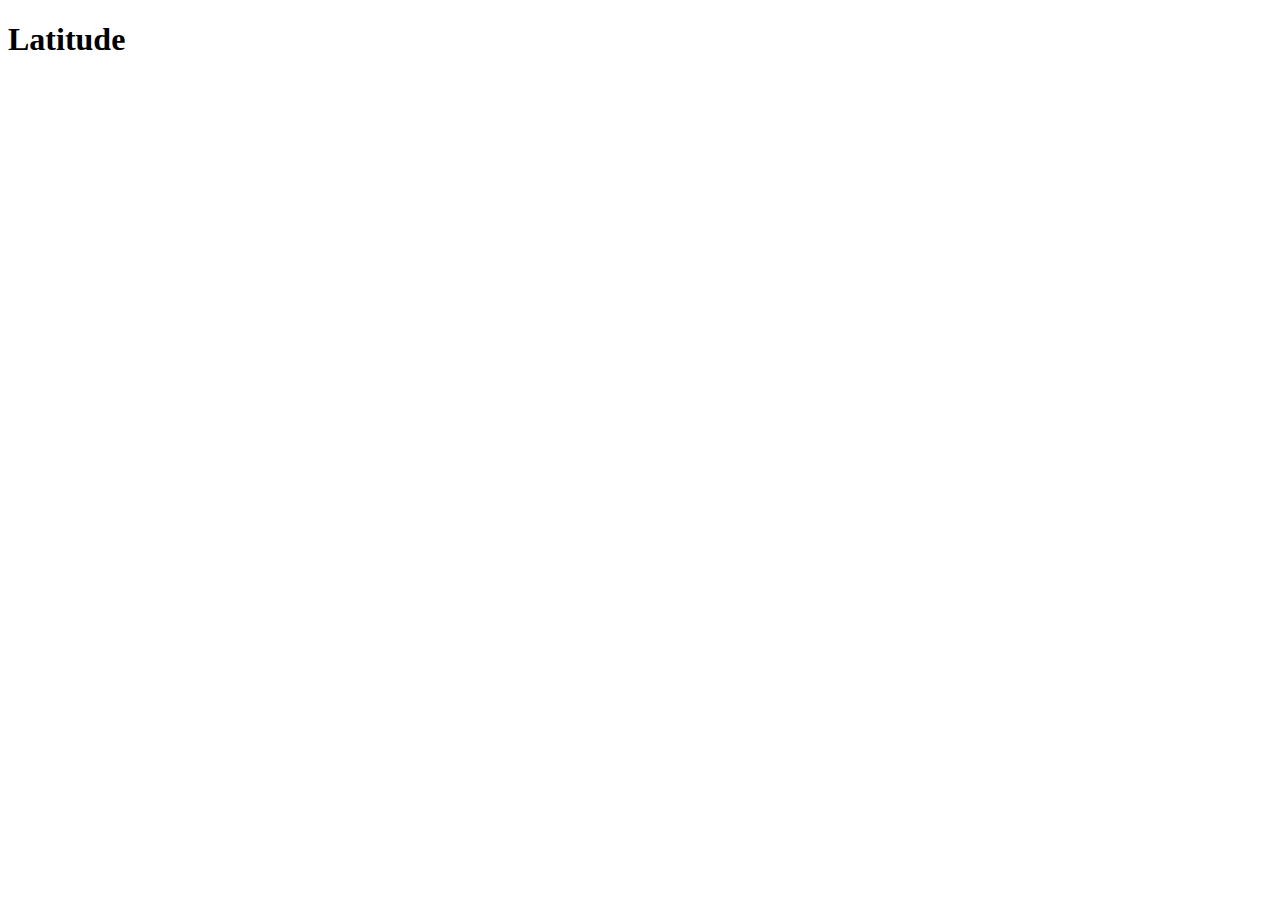
==== index.html @ b56c8ec2 "Adding intial code" ====
<!DOCTYPE html>
<html lang="en">
<head>
    <meta charset="UTF-8">
    <meta name="viewport" content="width=device-width, initial-scale=1.0">
    <title>Document</title>
</head>
<body>
    <h1>Latitude</h1>
   
       
</body>
</html>
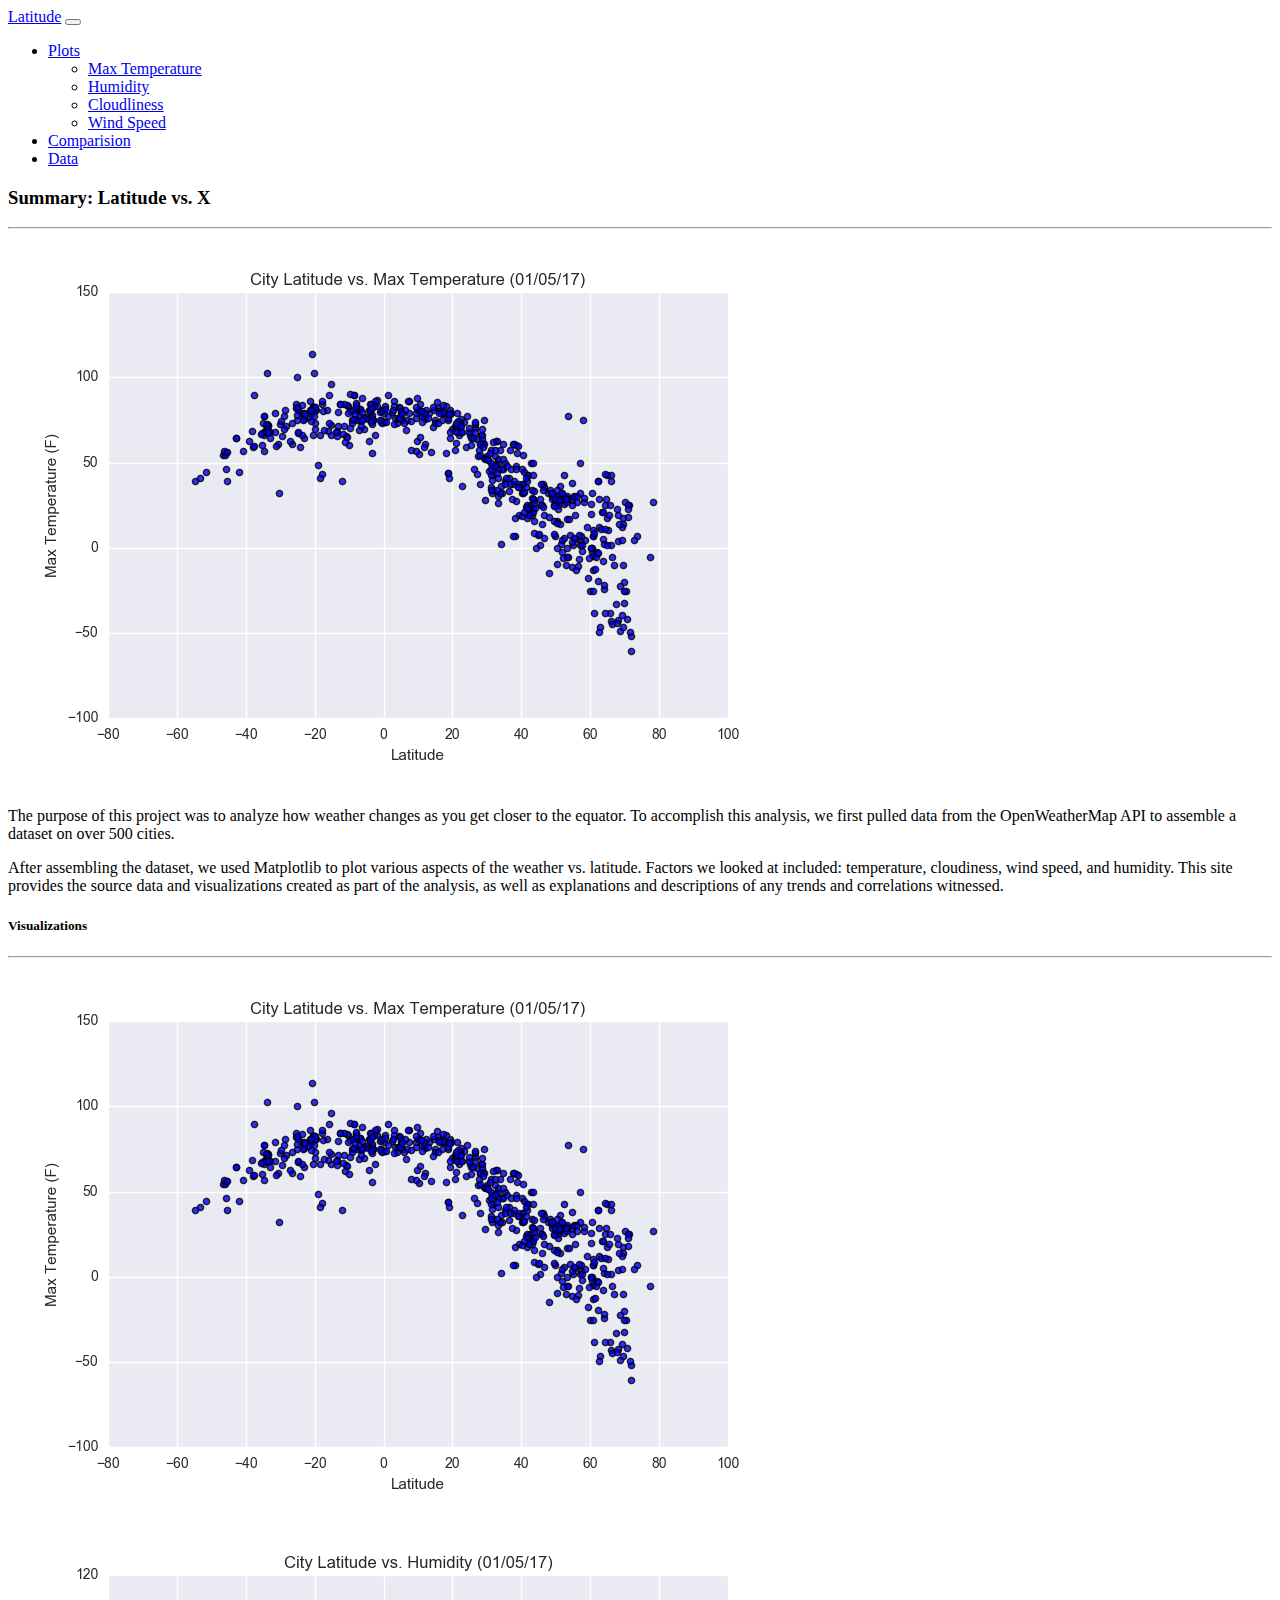
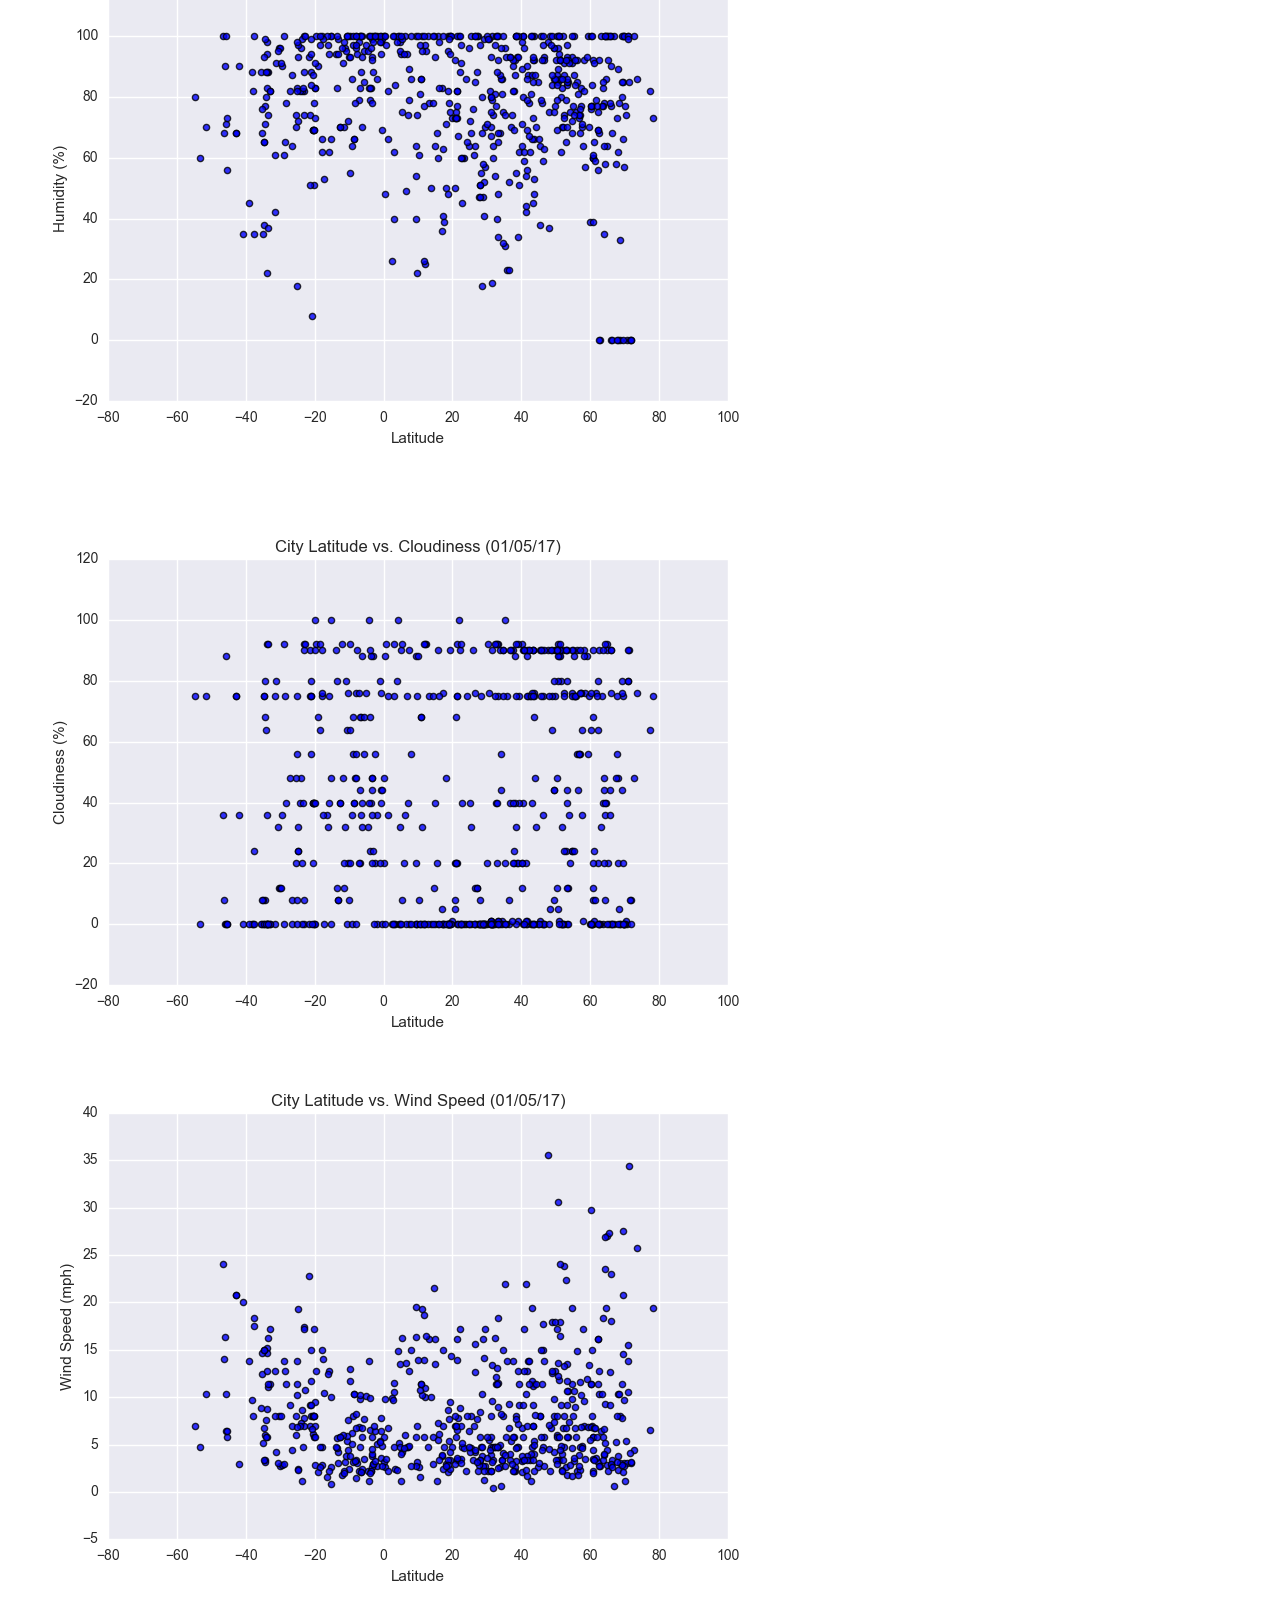
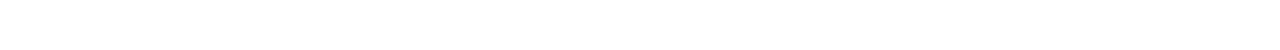
==== commit 5f2f73cb: "Adding Code" ====
--- a/index.html
+++ b/index.html
@@ -1,13 +1,110 @@
-<!DOCTYPE html>
+<!doctype html>
 <html lang="en">
-<head>
-    <meta charset="UTF-8">
-    <meta name="viewport" content="width=device-width, initial-scale=1.0">
-    <title>Document</title>
-</head>
-<body>
-    <h1>Latitude</h1>
-   
-       
-</body>
+  <head>
+    <!-- Required meta tags -->
+    <meta charset="utf-8">
+    <meta name="viewport" content="width=device-width, initial-scale=1">
+
+    <!-- Bootstrap CSS -->
+    <link href="https://cdn.jsdelivr.net/npm/bootstrap@5.0.0-beta2/dist/css/bootstrap.min.css" rel="stylesheet" integrity="sha384-BmbxuPwQa2lc/FVzBcNJ7UAyJxM6wuqIj61tLrc4wSX0szH/Ev+nYRRuWlolflfl" crossorigin="anonymous">
+
+    <title>Landing page</title>
+  </head>
+  <body>
+    <nav class="navbar navbar-expand-lg navbar-light bg-light">
+        <div class="container-fluid">
+          <a class="navbar-brand" href="#">Latitude</a>
+          <button class="navbar-toggler" type="button" data-bs-toggle="collapse" data-bs-target="#navbarSupportedContent" aria-controls="navbarSupportedContent" aria-expanded="false" aria-label="Toggle navigation">
+            <span class="navbar-toggler-icon"></span>
+            <div class="container">
+         </div>
+          </button>
+          <div class="collapse navbar-collapse" id="navbarSupportedContent">
+            <ul class="navbar-nav me-auto mb-2 mb-lg-0 justify-content-end"> 
+              <li class="nav-item dropdown">
+                <a class="nav-link dropdown-toggle" href="#" id="navbarDropdown" role="button" data-bs-toggle="dropdown" aria-expanded="false">
+                  Plots
+                </a>
+                <ul class="dropdown-menu" aria-labelledby="navbarDropdown">
+                  <li><a class="dropdown-item" href="#">Max Temperature</a></li>
+                  <li><a class="dropdown-item" href="#">Humidity</a></li>
+                 <li><a class="dropdown-item" href="#">Cloudliness</a></li>
+                 <li><a class="dropdown-item" href="#">Wind Speed</a></li>
+                </ul>
+              </li>
+              <li class="nav-item">
+                <a class="nav-link" href="#">Comparision</a>
+              </li>
+              <li class="nav-item">
+                <a class="nav-link" href="#">Data</a>
+              </li>
+              
+            </ul>
+         
+          </div>
+        </div>
+      </nav>
+      <div class="container">
+        <div class="row">
+          <div class="col-lg-7 col-md-12">
+            <!-- Left box  -->
+            <div class="box">
+              <h3 class="title">Summary: Latitude vs. X</h3>
+              <hr>
+              <img src="Resources/assets/images/Fig1.png" class="vizualization rounded float-left" alt="Max Temperature Graph">
+              <p>The purpose of this project was to analyze how weather changes as you get closer to the equator. To
+                accomplish this analysis, we first pulled data from the OpenWeatherMap API to assemble a dataset on over
+                500 cities.</p>
+              <p>After assembling the dataset, we used Matplotlib to plot various aspects of the weather vs. latitude.
+                Factors we looked at included: temperature, cloudiness, wind speed, and humidity. This site provides the
+                source data and visualizations created as part of the analysis, as well as explanations and descriptions of
+                any trends and correlations witnessed.</p>
+            </div>
+          </div>
+          <div class="col-lg-5 col-md-12">
+            <!-- Right Box -->
+            <div class="box">
+              <h5 class="title">Visualizations</h5>
+              <hr>
+    
+    
+              <div class="container">
+                <div class="row" style="padding-bottom: 30px;">
+                  <div class="col-6">
+                    <a href="max_temperature.html">
+                      <img class="panel" src="Resources/assets/images/Fig1.png" alt="Max Temperature Image">
+                    </a>
+                  </div>
+                  <div class="col-6">
+                    <a href="humidity.html">
+                      <img class="panel" src="Resources/assets/images/Fig2.png" alt="Humidity Graph">
+                    </a>
+                  </div>
+                </div>
+    
+                <div class="row" style="padding-bottom: 30px;">
+                  <div class="col-6">
+                    <a href="cloudiness.html">
+                      <img class="panel" src="Resources/assets/images/Fig3.png" alt="Cloudiness Graph">
+                    </a>
+                  </div>
+                  <div class="col-6">
+                    <a href="wind_speed.html">
+                      <img class="panel" src="Resources/assets/images/Fig4.png" alt="Wind Speed Graph">
+                    </a>
+                  </div>
+    
+
+    <!-- Optional JavaScript; choose one of the two! -->
+
+    <!-- Option 1: Bootstrap Bundle with Popper -->
+    <script src="https://cdn.jsdelivr.net/npm/bootstrap@5.0.0-beta2/dist/js/bootstrap.bundle.min.js" integrity="sha384-b5kHyXgcpbZJO/tY9Ul7kGkf1S0CWuKcCD38l8YkeH8z8QjE0GmW1gYU5S9FOnJ0" crossorigin="anonymous"></script>
+
+    <!-- Option 2: Separate Popper and Bootstrap JS -->
+    <!--
+    <script src="https://cdn.jsdelivr.net/npm/@popperjs/core@2.6.0/dist/umd/popper.min.js" integrity="sha384-KsvD1yqQ1/1+IA7gi3P0tyJcT3vR+NdBTt13hSJ2lnve8agRGXTTyNaBYmCR/Nwi" crossorigin="anonymous"></script>
+    <script src="https://cdn.jsdelivr.net/npm/bootstrap@5.0.0-beta2/dist/js/bootstrap.min.js" integrity="sha384-nsg8ua9HAw1y0W1btsyWgBklPnCUAFLuTMS2G72MMONqmOymq585AcH49TLBQObG" crossorigin="anonymous"></script>
+    -->
+
+  </body>
 </html>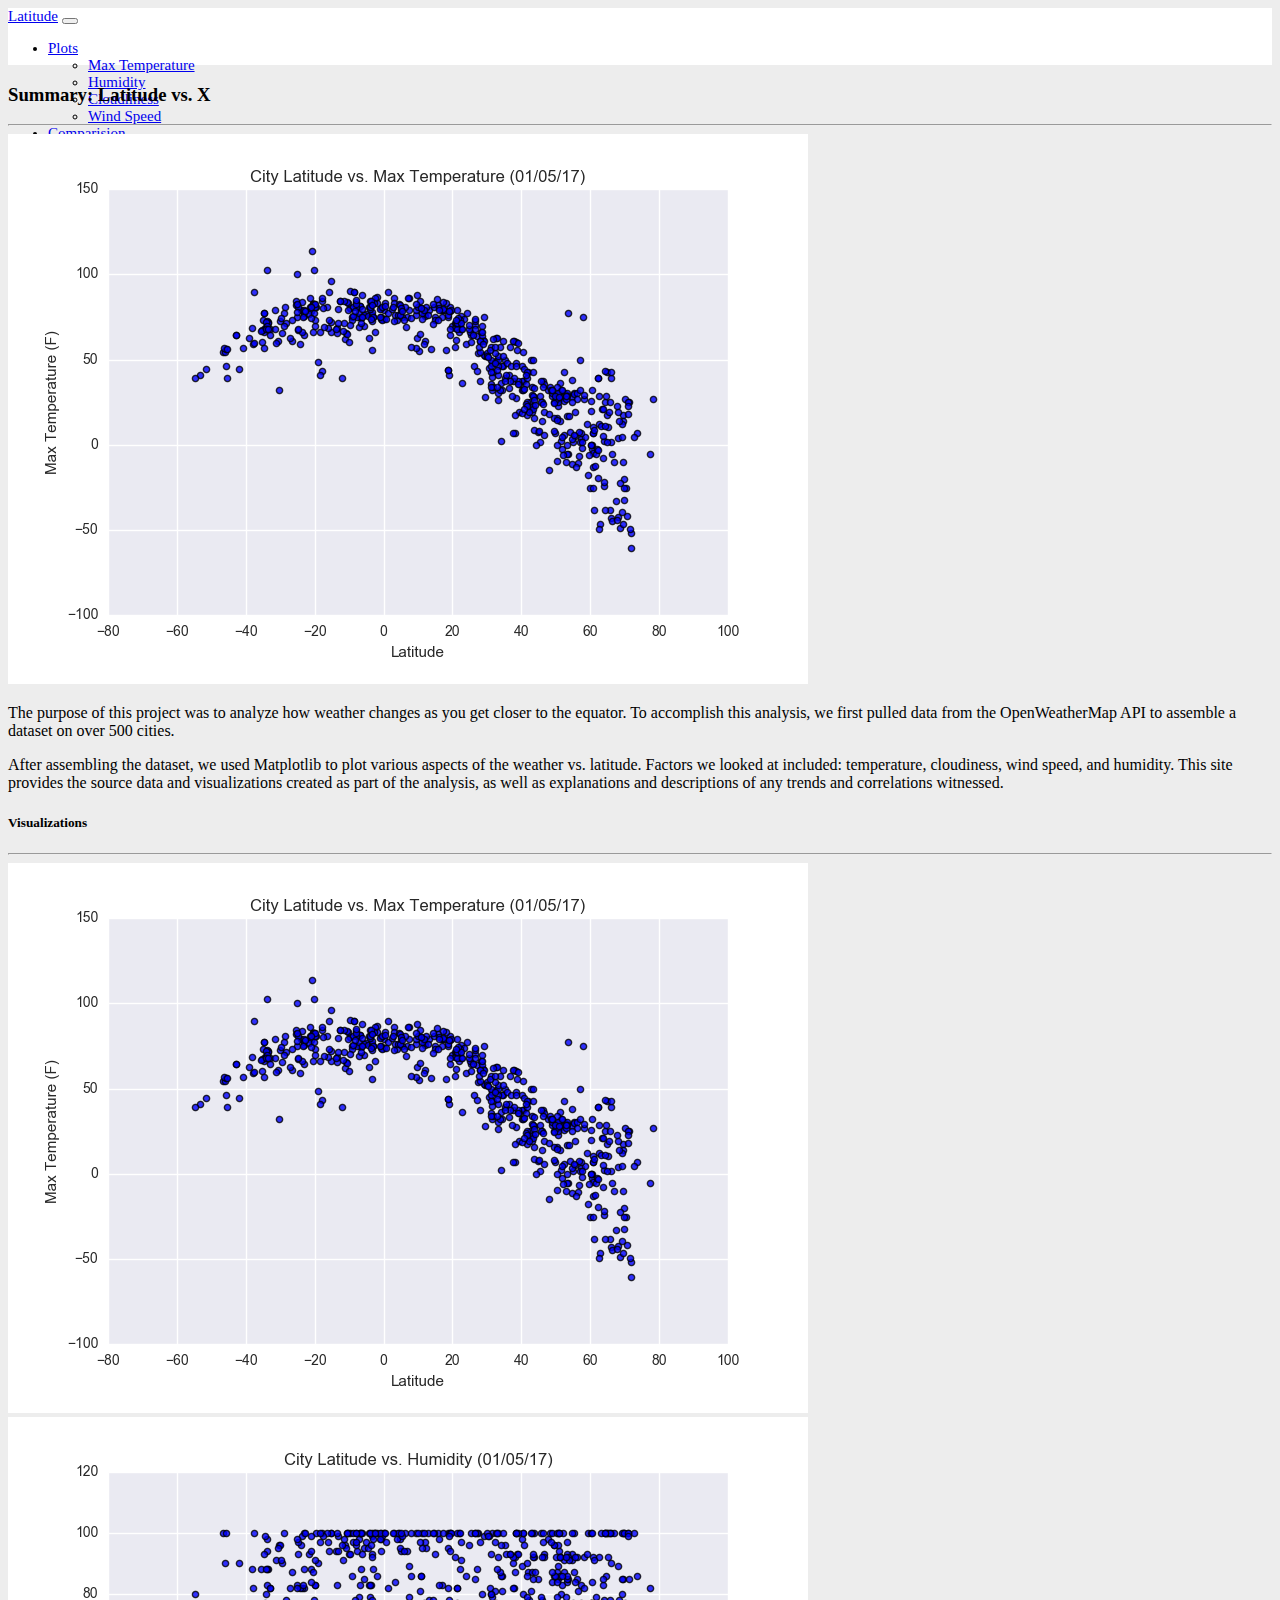
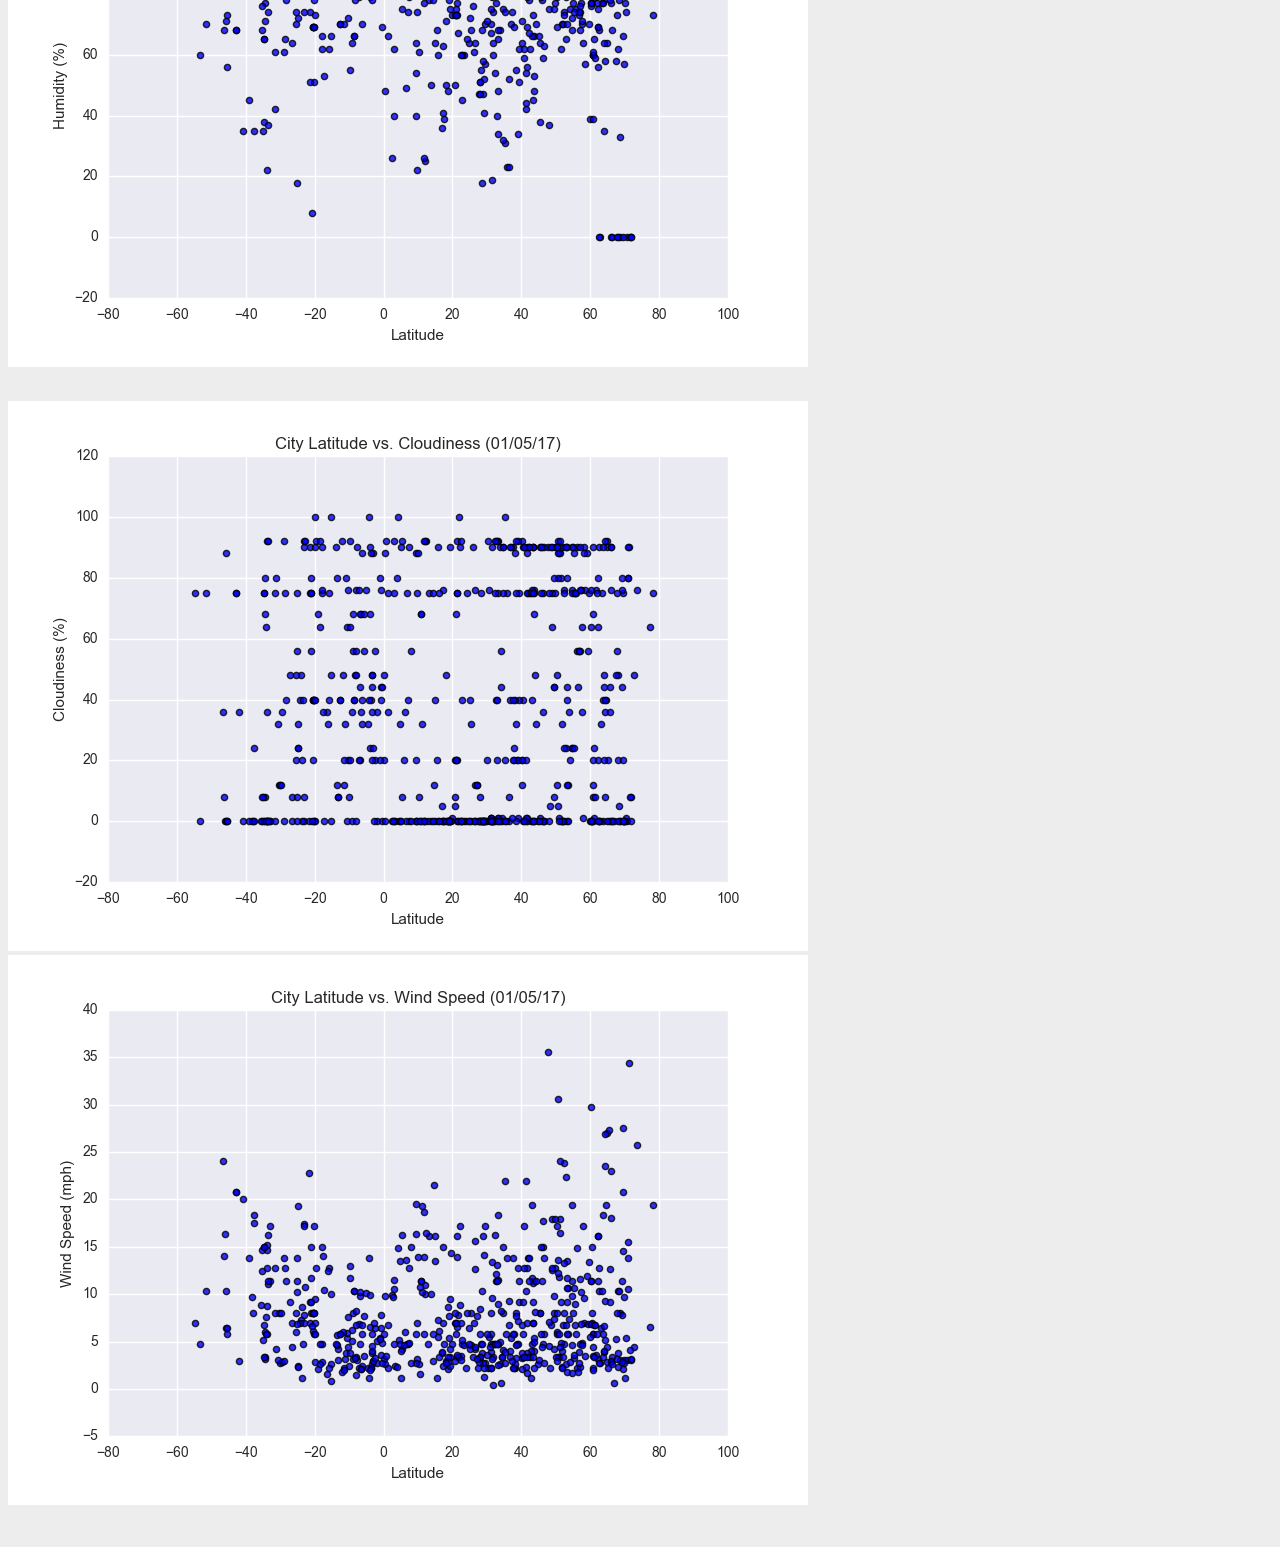
==== commit f8698933: "Adding code" ====
--- a/index.html
+++ b/index.html
@@ -7,7 +7,7 @@
 
     <!-- Bootstrap CSS -->
     <link href="https://cdn.jsdelivr.net/npm/bootstrap@5.0.0-beta2/dist/css/bootstrap.min.css" rel="stylesheet" integrity="sha384-BmbxuPwQa2lc/FVzBcNJ7UAyJxM6wuqIj61tLrc4wSX0szH/Ev+nYRRuWlolflfl" crossorigin="anonymous">
-
+    <link rel="stylesheet" href="style.css">
     <title>Landing page</title>
   </head>
   <body>
--- a/style.css
+++ b/style.css
@@ -0,0 +1,19 @@
+/* Body */
+body{
+    background-color: #EDEDED; 
+}
+/* Navbar */
+.navbar{
+    max-height: 57px; 
+}
+.navigation .navbar-brand{
+    color: white; 
+    margin-left: 30px; 
+    padding: inherit; 
+    font-weight: bold; 
+    background-color: #0BADA6;
+    font-family: Georgia, 'Times New Roman', Times, serif;
+}
+.navbar{
+    background-color: white; 
+    font-size: 15px; 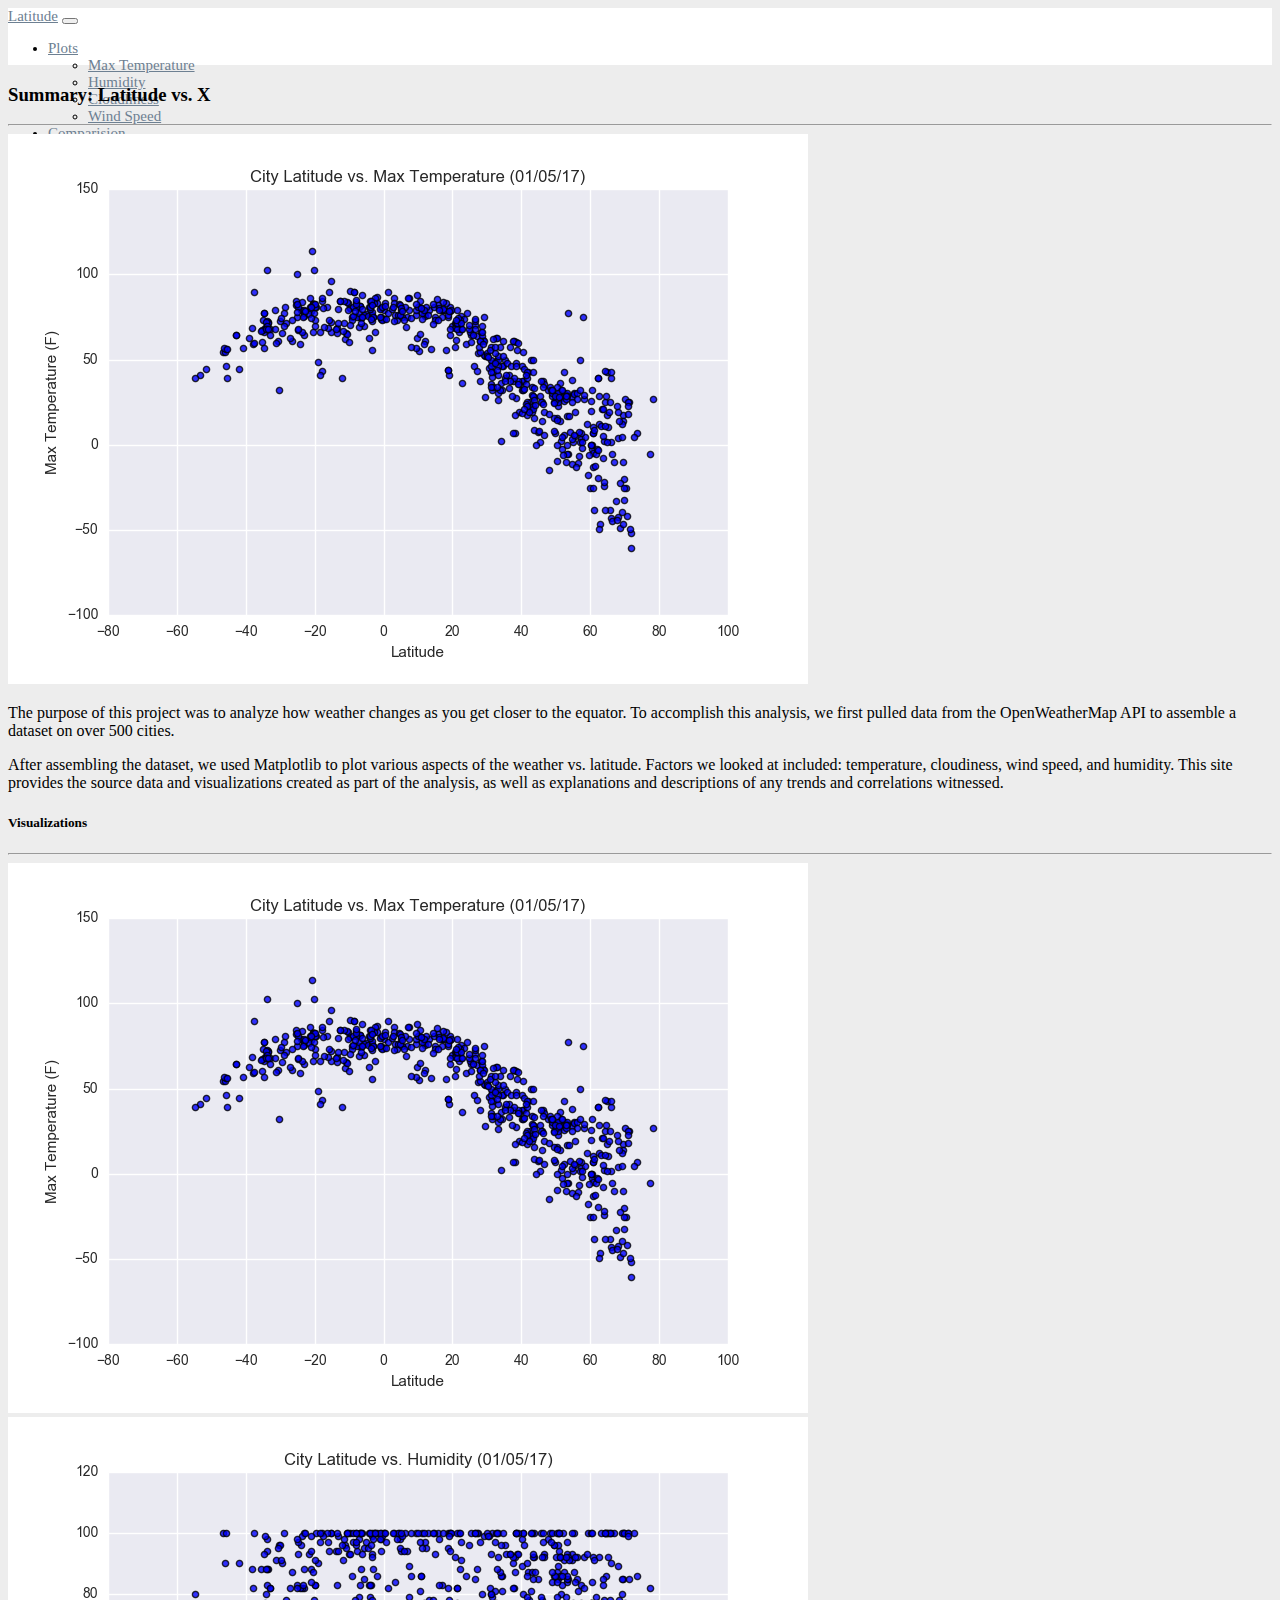
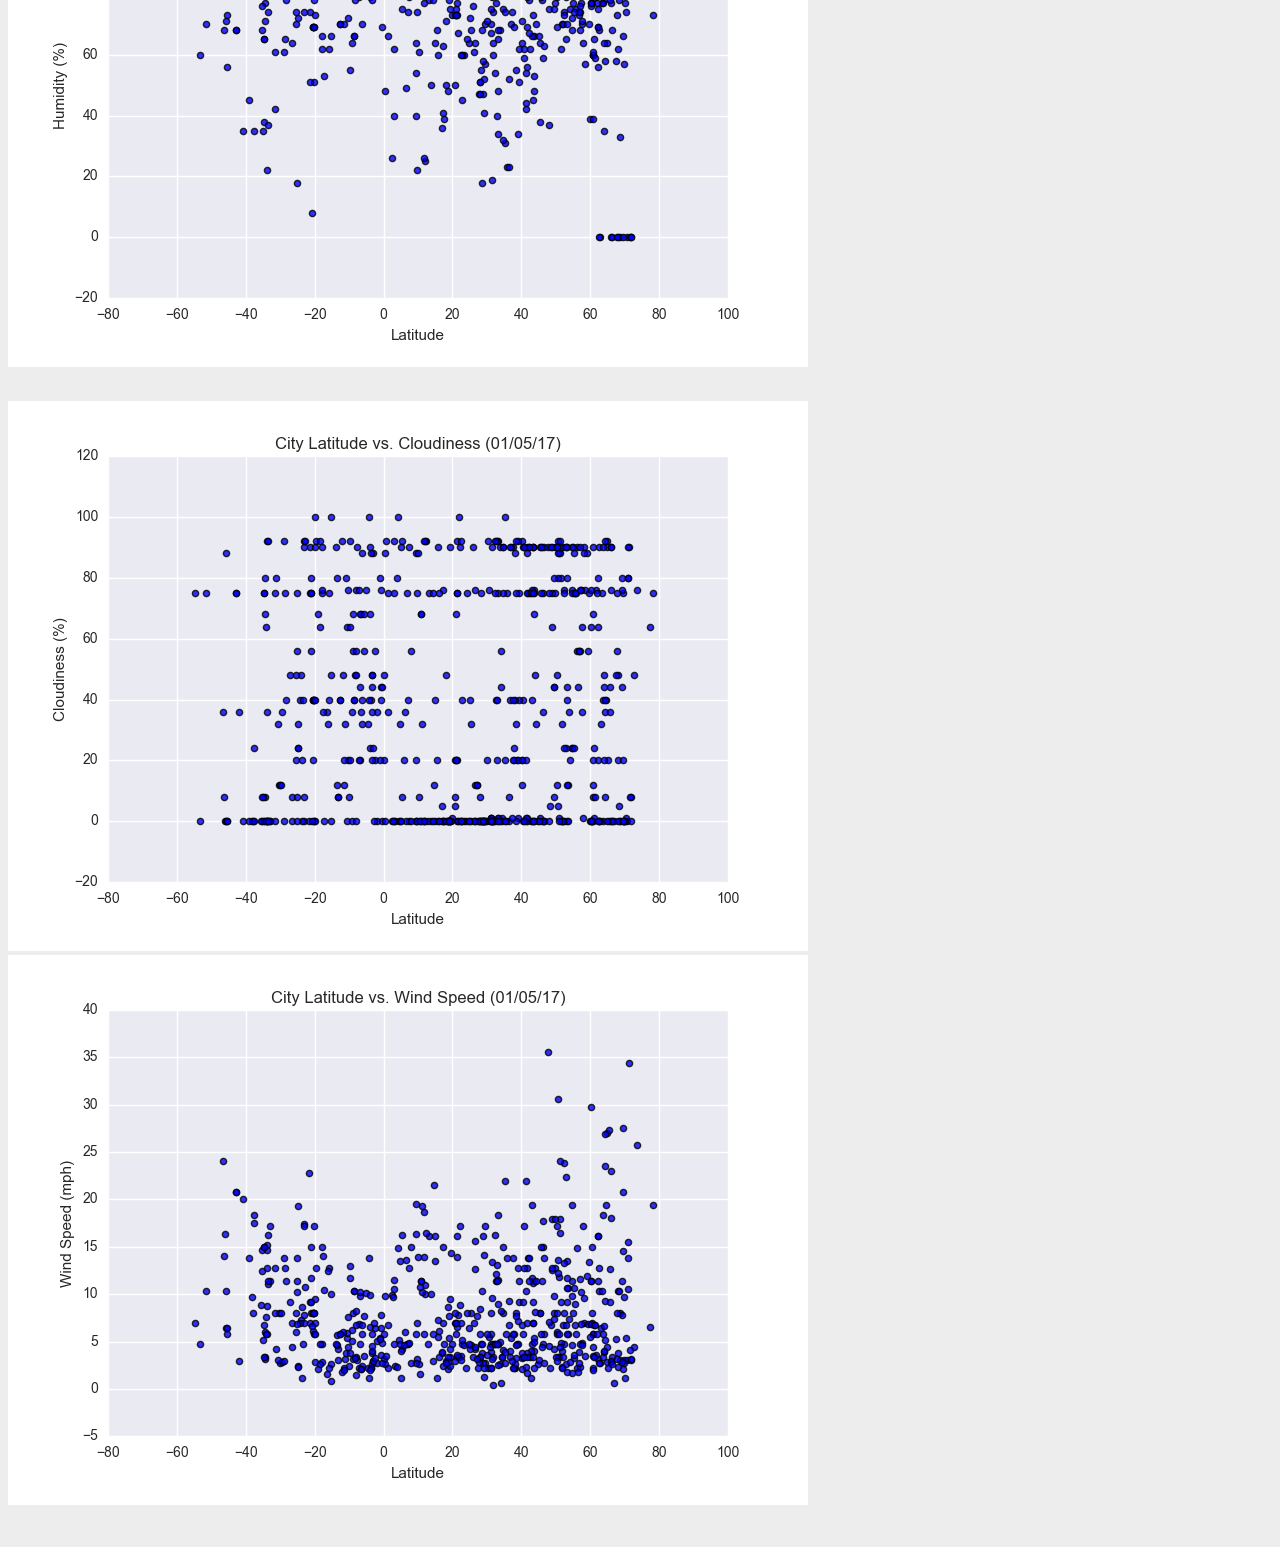
==== commit cb6d4e3a: "Adding more pages" ====
--- a/index.html
+++ b/index.html
@@ -26,17 +26,17 @@
                   Plots
                 </a>
                 <ul class="dropdown-menu" aria-labelledby="navbarDropdown">
-                  <li><a class="dropdown-item" href="#">Max Temperature</a></li>
-                  <li><a class="dropdown-item" href="#">Humidity</a></li>
-                 <li><a class="dropdown-item" href="#">Cloudliness</a></li>
-                 <li><a class="dropdown-item" href="#">Wind Speed</a></li>
+                  <li><a class="dropdown-item" href="max_temperature.html">Max Temperature</a></li>
+                  <li><a class="dropdown-item" href="humidity.html">Humidity</a></li>
+                 <li><a class="dropdown-item" href="cloudiness.html">Cloudliness</a></li>
+                 <li><a class="dropdown-item" href="wind_speed.html">Wind Speed</a></li>
                 </ul>
               </li>
               <li class="nav-item">
-                <a class="nav-link" href="#">Comparision</a>
+                <a class="nav-link" href="comparisons.html">Comparision</a>
               </li>
               <li class="nav-item">
-                <a class="nav-link" href="#">Data</a>
+                <a class="nav-link" href="data.html">Data</a>
               </li>
               
             </ul>
--- a/style.css
+++ b/style.css
@@ -16,4 +16,25 @@
 }
 .navbar{
     background-color: white; 
-    font-size: 15px; +    font-size: 15px; 
+}
+.active, .dropdown-menu .dropdown-item:active a:hover{
+    background-color:#E7E7E7!important; 
+}
+.dropdown-item{
+    color: #6D8092 !important; 
+}
+.dropdown .dropdown-menu .dropdown-item:active, .dropdown .dropdown-menu .dropdown-item:hover{
+    background-color:#E7E7E7 !important; 
+}
+a{
+    color: #6D8092;
+    font-size: 15px; 
+}
+.nav-link:hover{
+    background-color:#E7E7E7 !important;
+   }
+
+.navbar-brand:hover{
+color: rgb(175, 175, 175) !important;
+}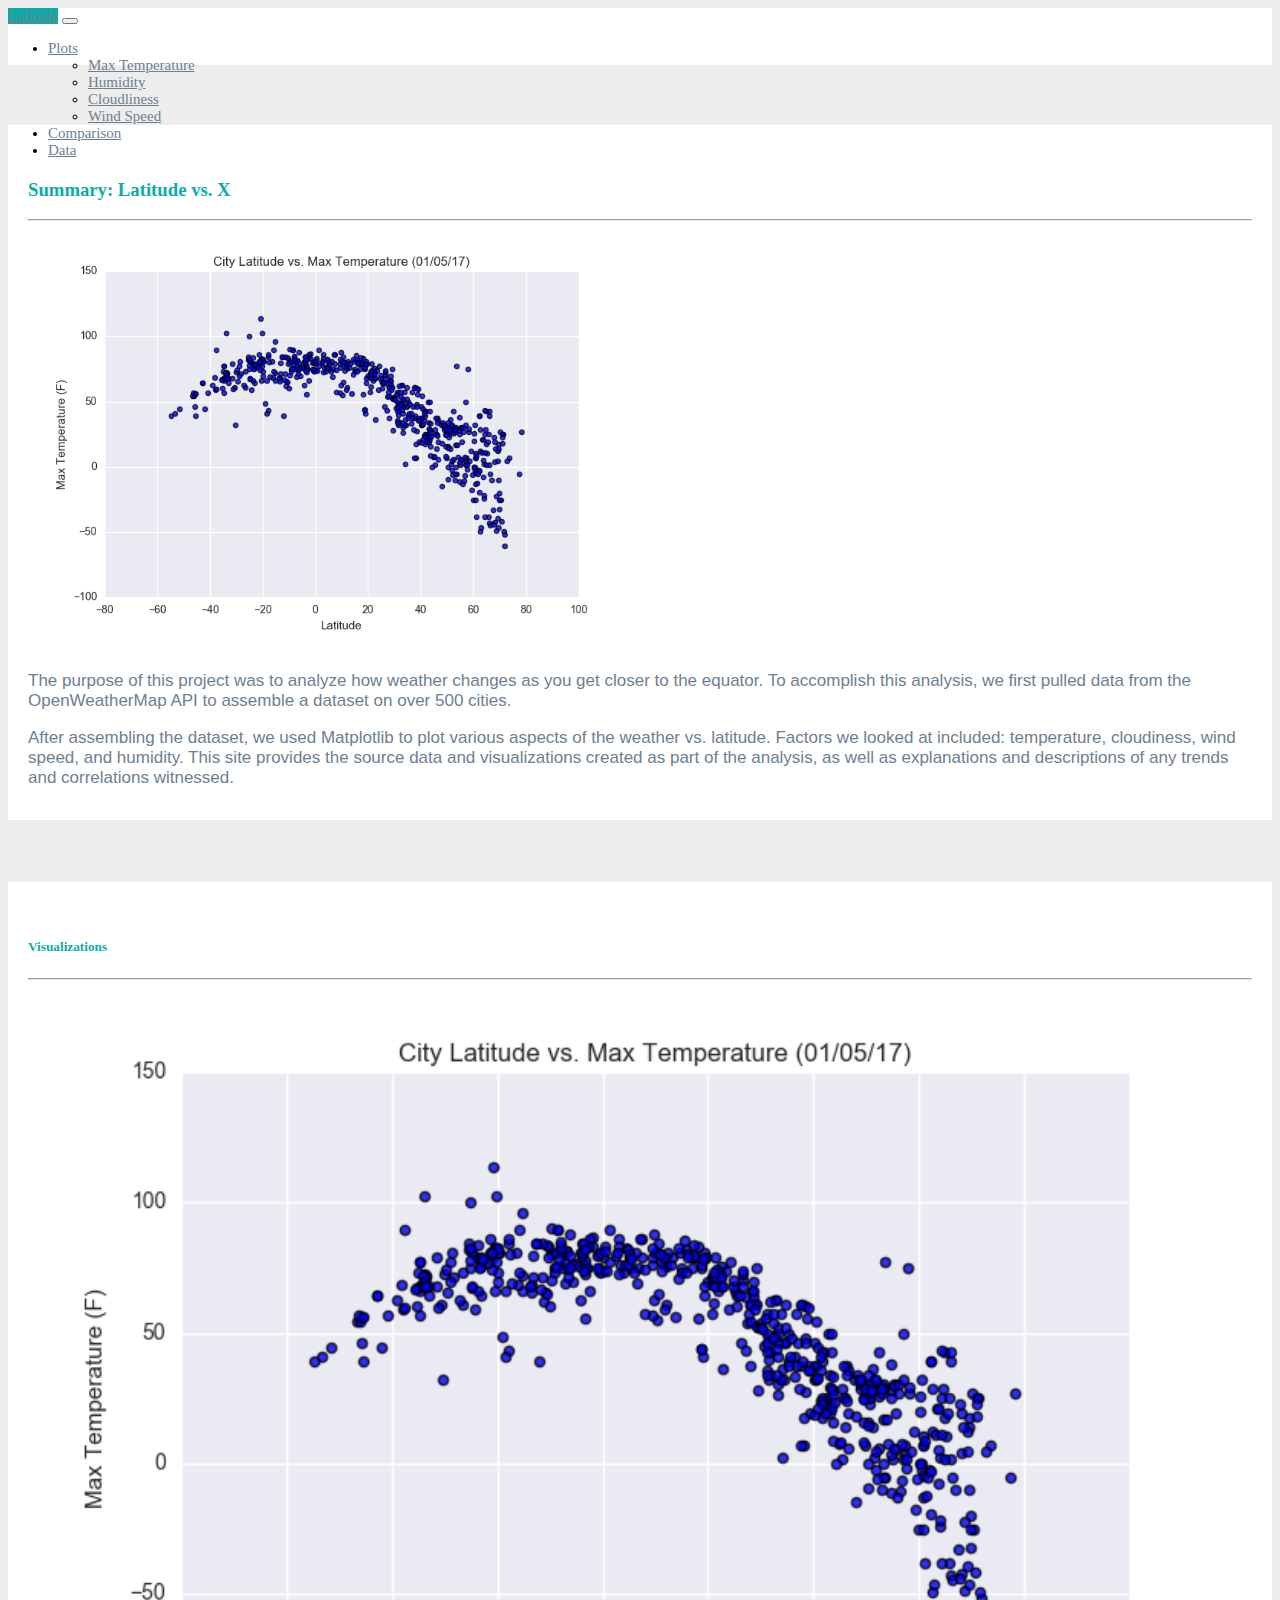
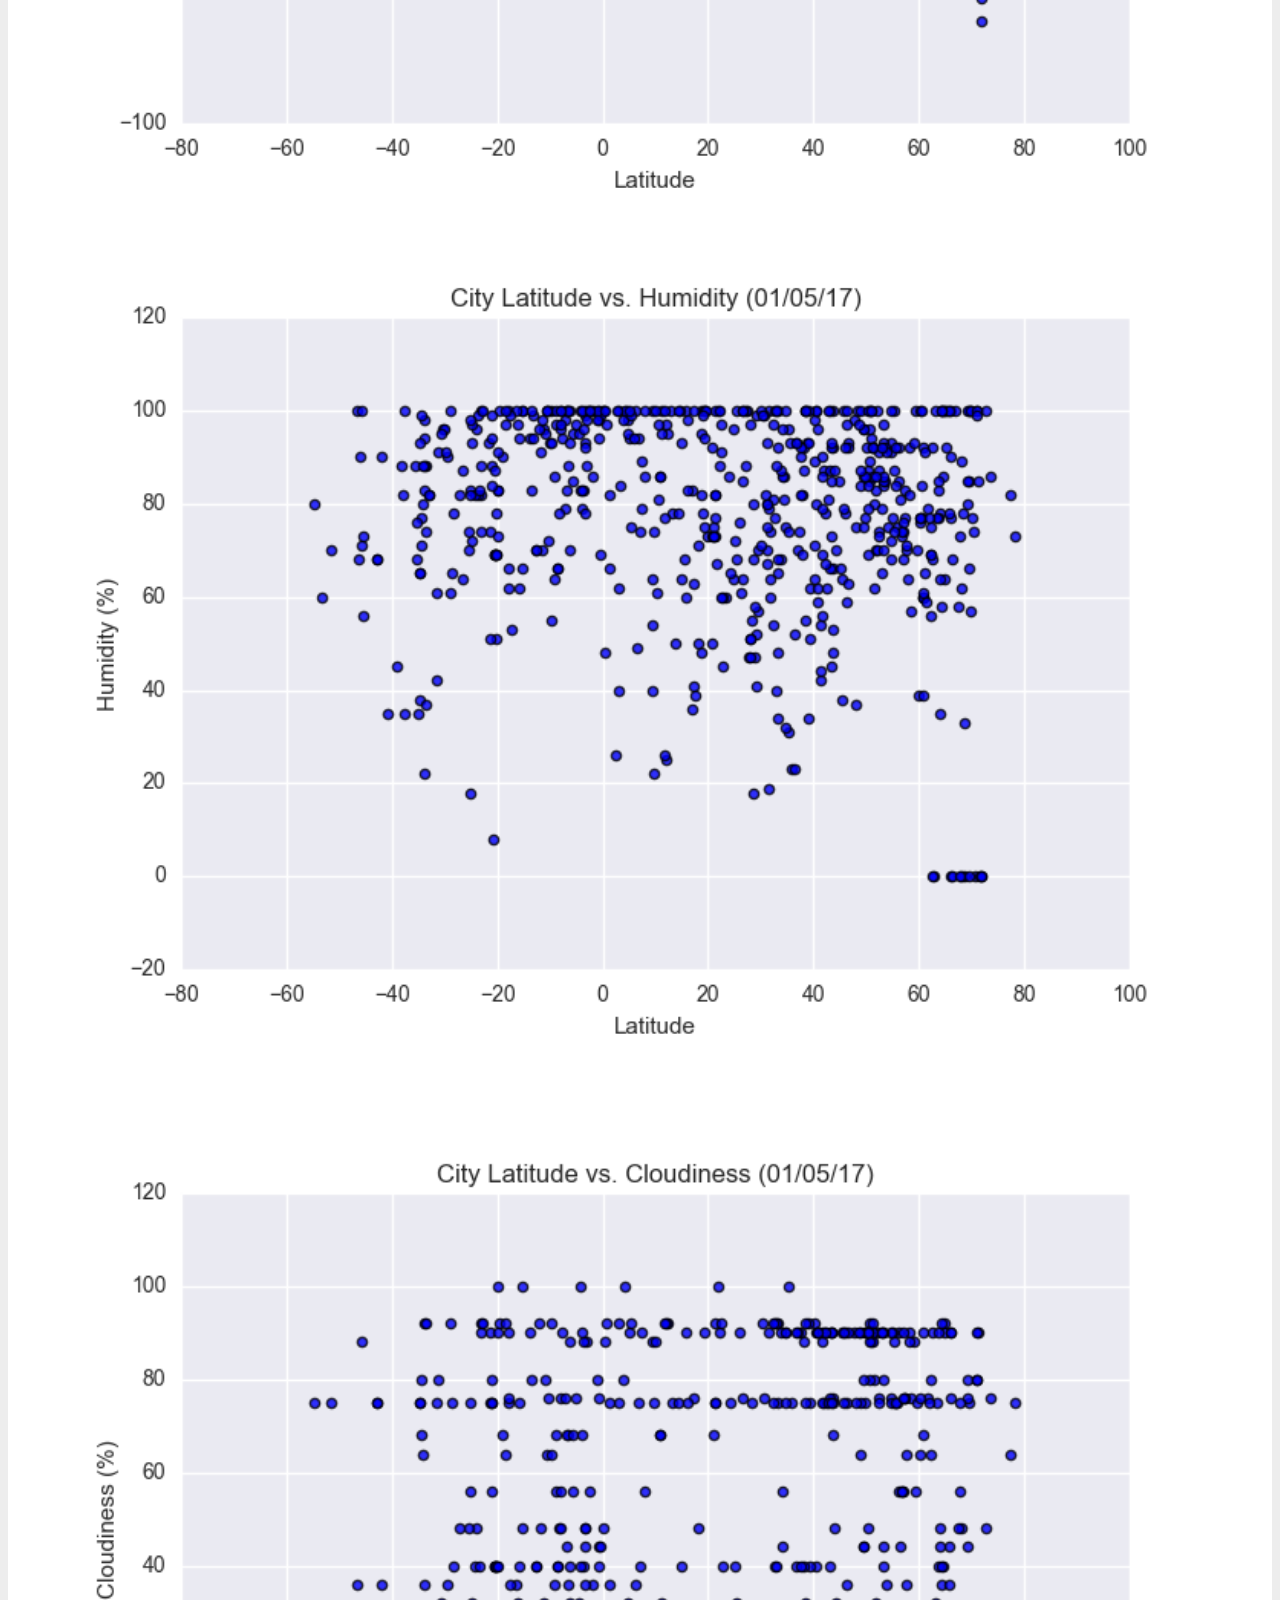
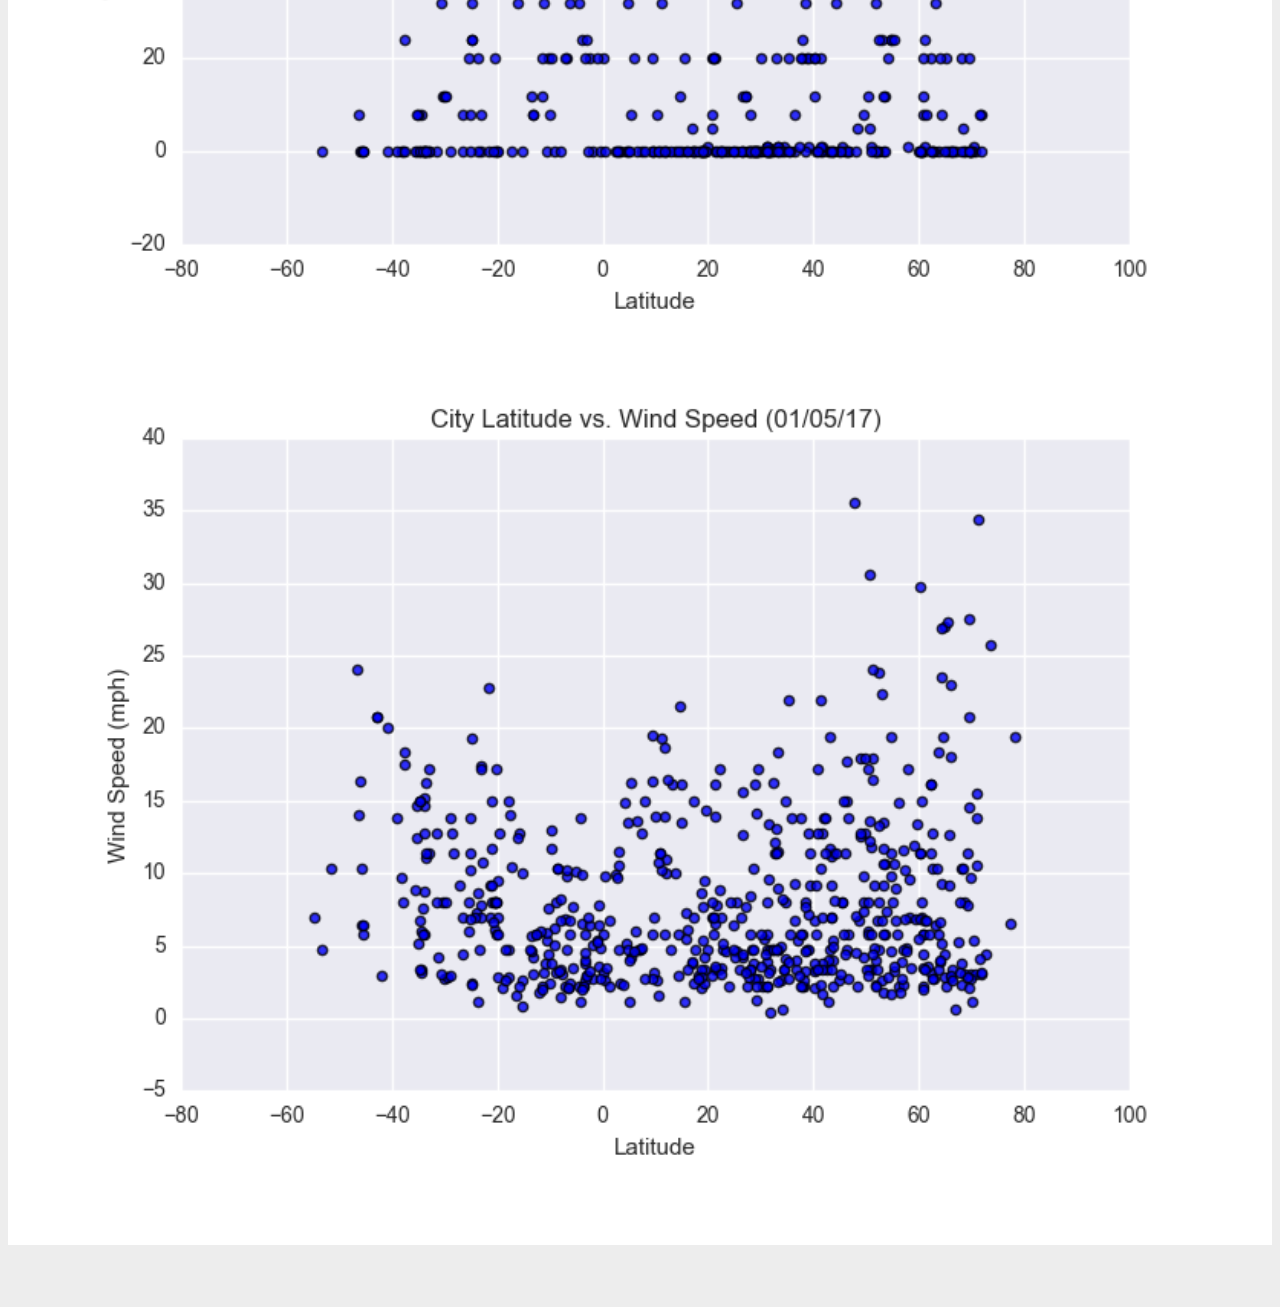
==== commit 6967ab6e: "Adding code" ====
--- a/index.html
+++ b/index.html
@@ -3,26 +3,32 @@
   <head>
     <!-- Required meta tags -->
     <meta charset="utf-8">
+    <meta http-equiv="X-UA-Compatible" content="IE=edge">
+    <title>Bootstrap Visualization Dashboard</title>
     <meta name="viewport" content="width=device-width, initial-scale=1">
 
     <!-- Bootstrap CSS -->
     <link href="https://cdn.jsdelivr.net/npm/bootstrap@5.0.0-beta2/dist/css/bootstrap.min.css" rel="stylesheet" integrity="sha384-BmbxuPwQa2lc/FVzBcNJ7UAyJxM6wuqIj61tLrc4wSX0szH/Ev+nYRRuWlolflfl" crossorigin="anonymous">
+    
+     <!--CSS Link-->
     <link rel="stylesheet" href="style.css">
-    <title>Landing page</title>
+    
   </head>
   <body>
+    <!-- Navigation Section -->
     <nav class="navbar navbar-expand-lg navbar-light bg-light">
         <div class="container-fluid">
-          <a class="navbar-brand" href="#">Latitude</a>
-          <button class="navbar-toggler" type="button" data-bs-toggle="collapse" data-bs-target="#navbarSupportedContent" aria-controls="navbarSupportedContent" aria-expanded="false" aria-label="Toggle navigation">
+          <a class="navbar-brand" style="background-color: #0BADA6;" href="index.html">Latitude</a>
+          <button class="navbar-toggler border border-white" type="button" data-bs-toggle="collapse" data-bs-target="#navbarSupportedContent" aria-controls="navbarSupportedContent" aria-expanded="false" aria-label="Toggle navigation">
             <span class="navbar-toggler-icon"></span>
             <div class="container">
          </div>
           </button>
           <div class="collapse navbar-collapse" id="navbarSupportedContent">
-            <ul class="navbar-nav me-auto mb-2 mb-lg-0 justify-content-end"> 
+           <!--- <ul class="navbar-nav me-auto mb-2 mb-lg-0 justify-content-end "> -->
+            <ul class="navbar-nav me-auto">
               <li class="nav-item dropdown">
-                <a class="nav-link dropdown-toggle" href="#" id="navbarDropdown" role="button" data-bs-toggle="dropdown" aria-expanded="false">
+                <a class="nav-link dropdown-toggle" href="#" id="navbarDropdown" role="button" data-bs-toggle="dropdown" aria-haspopup="true" aria-expanded="false">
                   Plots
                 </a>
                 <ul class="dropdown-menu" aria-labelledby="navbarDropdown">
@@ -33,7 +39,7 @@
                 </ul>
               </li>
               <li class="nav-item">
-                <a class="nav-link" href="comparisons.html">Comparision</a>
+                <a class="nav-link" href="comparison.html">Comparison</a>
               </li>
               <li class="nav-item">
                 <a class="nav-link" href="data.html">Data</a>
@@ -42,8 +48,9 @@
             </ul>
          
           </div>
+        
         </div>
-      </nav>
+     </nav>
       <div class="container">
         <div class="row">
           <div class="col-lg-7 col-md-12">
@@ -93,6 +100,9 @@
                       <img class="panel" src="Resources/assets/images/Fig4.png" alt="Wind Speed Graph">
                     </a>
                   </div>
+                </div>
+            </div>
+        </div>
     
 
     <!-- Optional JavaScript; choose one of the two! -->
--- a/style.css
+++ b/style.css
@@ -37,4 +37,90 @@
 
 .navbar-brand:hover{
 color: rgb(175, 175, 175) !important;
+}
+/* Images */
+img{
+    width:100% !important;
+    height:100% !important;
+}
+.active, .panel:hover{
+    border-color:#0BADA6;
+    border-style: solid; 
+    
+}
+.vizualization{
+    width:50% !important;
+    height:50% !important;
+}
+
+/* Title Class  */
+.title{
+    color: #0BADA6;  
+    font-family: Georgia, 'Times New Roman', Times, serif;
+    font-weight: bolder; 
+    padding-top: 25px; 
+}
+/* Paragraph Element */
+p{
+ color: #6D8092;
+ font-family: Arial, Helvetica, sans-serif;
+ font-size: 17px; 
+}
+/* Box Class */
+.box {
+    margin-top: 60px; 
+    margin-bottom: 62px; 
+    padding: 10px 20px 15px; 
+    color:black;
+    background-color: white; 
+
+  }
+/* Table */
+  .table{
+    font-size: 15px; 
+    border-top-color: white !important; 
+}
+/* Footer */
+footer{
+background-color: #666666; 
+border-top-style: solid; 
+border-top-width: 5px; 
+border-top-color: #0BADA6;
+color: white; 
+min-height: 55px; 
+font-family: Arial, Helvetica, sans-serif;
+font-size: 15px; 
+text-align: center; 
+position: fixed;
+left: 0;
+bottom: 0;
+width: 100%;
+padding-top: 15px; 
+}
+/* Media Queries */
+@media(max-width: 992px){
+.navbar-expand-lg{
+background-color: #0BADA6 !important;
+}
+.navbar{
+    max-height: none; 
+    padding: inherit;
+}
+.navbar div{
+    margin: inherit; 
+    background-color: white;  
+}
+.navbar-brand{
+    padding: 10px !important; 
+}
+
+button{
+    margin-right: 30px; 
+}
+button:focus {
+
+    outline: 1px dotted;
+    outline: 5px auto -webkit-focusring-color;
+    
+    }
 }